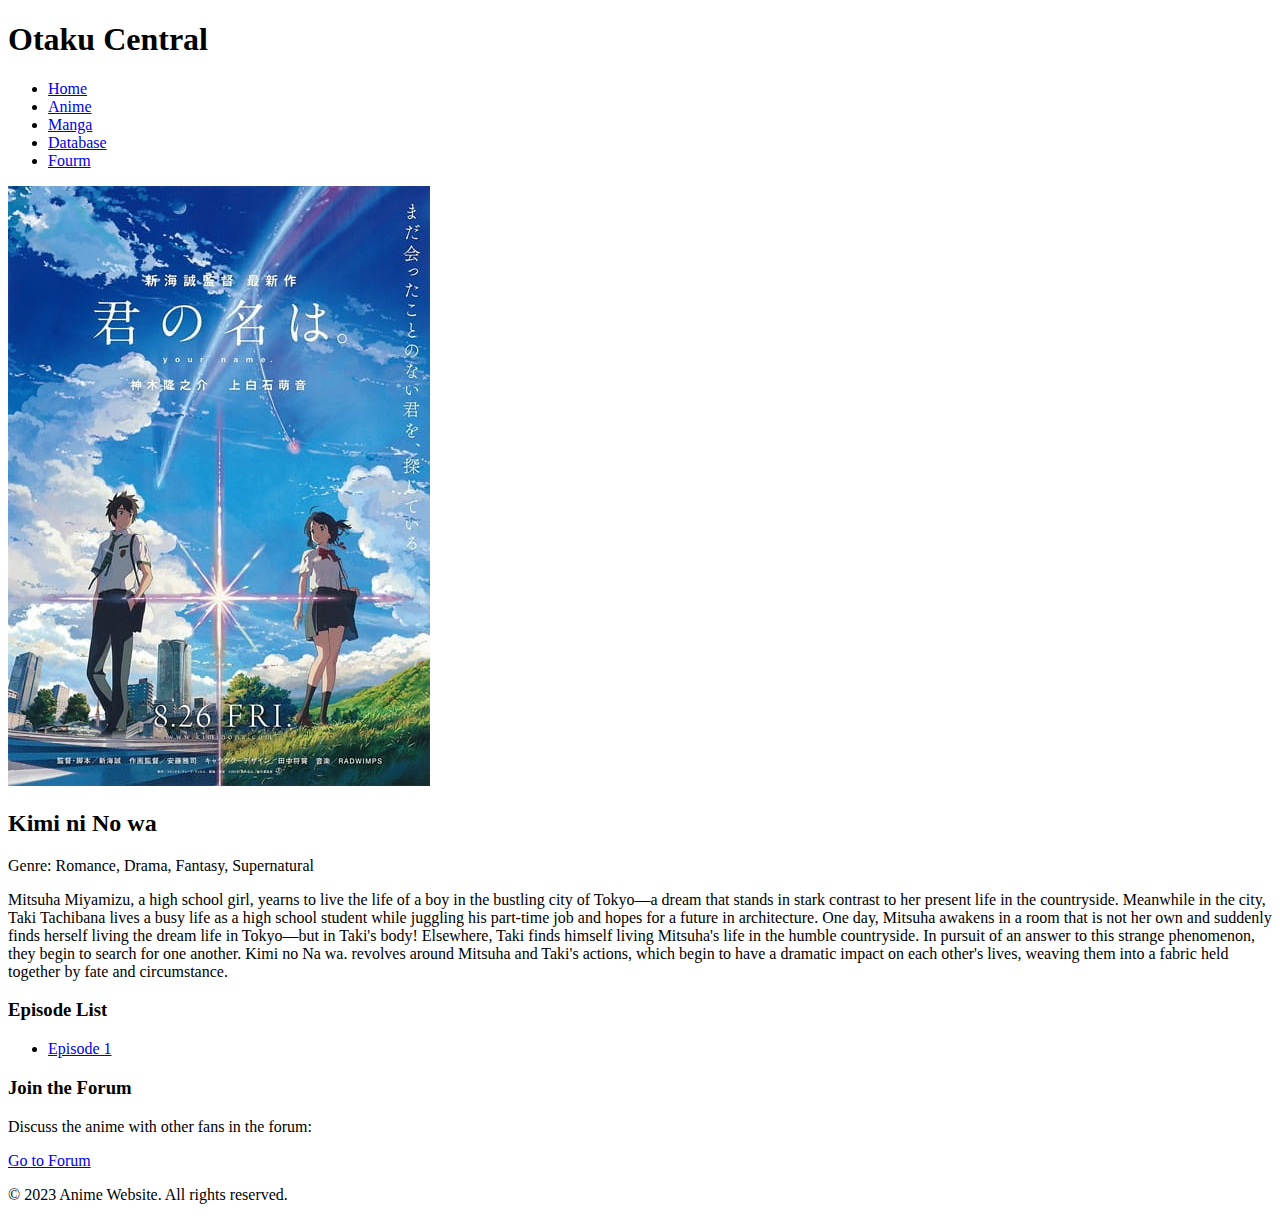
==== Otaku Central/anime-detail.html @ 00987ffb "login register episode tab" ====
<!DOCTYPE html>
<html>
<head>
  <title>Anime Details</title>
  <link rel="stylesheet" type="text/css" href="style.css">
</head>
<body>
  <header>
    <h1>Otaku Central</h1>
    <nav>
      <ul>
        <li><a href="index.html">Home</a></li>
        <li><a href="anime.html">Anime</a></li>
        <li><a href="manga.html">Manga</a></li>
         <li><a href="database.html">Database</a></li>
        <li><a href="fourm.html">Fourm</a></li>
      </ul>
    </nav>
  </header>

  <main>
    <section>
      <div class="anime-details">
        <img src="kimi ni no nawa.jpg" alt="Anime Image" class="anime-image">
        <div class="info">
          <h2>Kimi ni No wa </h2>

          <p>Genre: Romance, Drama, Fantasy, Supernatural</p>
          <p>Mitsuha Miyamizu, a high school girl, yearns to live the life of a boy in the bustling city of Tokyo—a dream that stands in stark contrast to her present life in the countryside. Meanwhile in the city, Taki Tachibana lives a busy life as a high school student while juggling his part-time job and hopes for a future in architecture.

            One day, Mitsuha awakens in a room that is not her own and suddenly finds herself living the dream life in Tokyo—but in Taki's body! Elsewhere, Taki finds himself living Mitsuha's life in the humble countryside. In pursuit of an answer to this strange phenomenon, they begin to search for one another.
            
            Kimi no Na wa. revolves around Mitsuha and Taki's actions, which begin to have a dramatic impact on each other's lives, weaving them into a fabric held together by fate and circumstance.</p>
           
            <div class="episode-list">
                <h3>Episode List</h3>
                <ul>
                  <li><a href="episode1.html">Episode 1</a></li>
                  <!-- Add more episodes as needed -->
                </ul>
              </div>
        
              <div class="forum-section">
                <h3>Join the Forum</h3>
                <p>Discuss the anime with other fans in the forum:</p>
                <a href="forum.html" class="forum-link">Go to Forum</a>
              </div>
        </div>
      </div>
    </section>
  </main>

  <footer>
    <p>&copy; 2023 Anime Website. All rights reserved.</p>
  </footer>
</body>
</html>
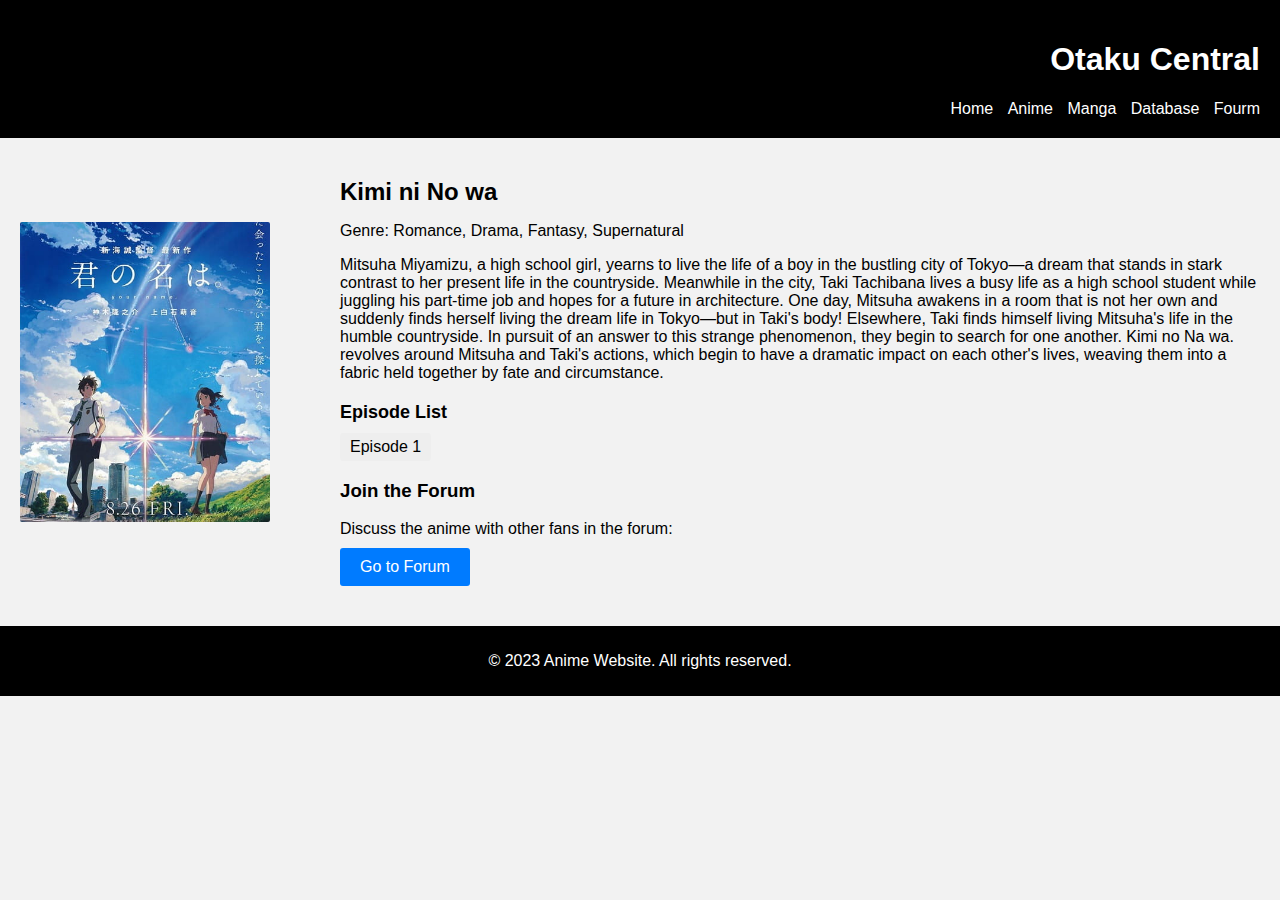
==== commit 69948738: "corrected styles links" ====
--- a/Otaku Central/anime-detail.html
+++ b/Otaku Central/anime-detail.html
@@ -2,7 +2,7 @@
 <html>
 <head>
   <title>Anime Details</title>
-  <link rel="stylesheet" type="text/css" href="style.css">
+  <link rel="stylesheet" type="text/css" href="/Otaku Central/Style.css">
 </head>
 <body>
   <header>
--- a/Otaku Central/Style.css
+++ b/Otaku Central/Style.css
@@ -0,0 +1,365 @@
+/* CSS styles for Otaku Central website */
+
+body {
+    font-family: Arial, sans-serif;
+    margin: 0;
+    padding: 0;
+  }
+  
+  header {
+    background-color: #000;
+    color: #e0dfdf;
+    padding: 20px;
+    text-align: right; /* Aligning the content to the right */
+  }
+  
+  nav ul {
+    list-style-type: none;
+    padding: 0;
+    margin: 0;
+    display: inline-block; /* Displaying the navigation as inline block */
+  }
+  
+  nav ul li {
+    display: inline;
+    margin-left: 10px; /* Adjusting the margin to create spacing */
+  }
+  
+  nav ul li a {
+    color: #ffffff;
+    text-decoration: none;
+  }
+  
+  main {
+    padding: 20px;
+  }
+  
+  section {
+    margin-bottom: 20px;
+  }
+  
+  footer {
+    background-color: #000;
+    color: #fff;
+    padding: 10px;
+    text-align: center;
+  }
+  
+
+/* CSS styles for Anime Card */
+
+.anime-card {
+  width: 300px;
+  border: 1px solid #ccc;
+  border-radius: 5px;
+  padding: 20px;
+  text-align: center;
+  box-shadow: 0 2px 4px rgba(0, 0, 0, 0.1);
+  transition: transform 0.3s;
+}
+
+.anime-card:hover {
+  transform: translateY(-5px);
+}
+
+.anime-card img {
+  width: 100%;
+  max-height: 200px;
+  object-fit: cover;
+  border-radius: 5px;
+  margin-bottom: 10px;
+}
+
+.anime-card h2 {
+  font-size: 20px;
+  margin-bottom: 10px;
+}
+.anime-card button {
+  background-color: #007bff;
+  color: #fff;
+  border: none;
+  border-radius: 3px;
+  padding: 10px 20px;
+  font-size: 16px;
+  cursor: pointer;
+}
+
+
+/* CSS styles for Anime Details */
+
+body {
+  font-family: Arial, sans-serif;
+  margin: 0;
+  padding: 0;
+}
+
+header {
+  background-color: #000;
+  color: #fff;
+  padding: 20px;
+  position: relative;
+}
+main {
+  padding: 20px;
+}
+
+.anime-details {
+  display: flex;
+  align-items: center;
+  justify-content: space-between;
+  margin-bottom: 20px;
+}
+
+.anime-image {
+  width: 250px;
+  height: 300px;
+  object-fit: cover;
+  border-radius: 2px;
+}
+
+.info {
+  width: calc(100% - 320px);
+  padding-left: 20px;
+}
+
+.info h2 {
+  font-size: 24px;
+  margin-bottom: 10px;
+}
+
+.info p {
+  margin-bottom: 10px;
+}
+
+.forum-link {
+  display: inline-block;
+  background-color: #007bff;
+  color: #fff;
+  border: none;
+  border-radius: 3px;
+  padding: 10px 20px;
+  font-size: 16px;
+  text-decoration: none;
+}
+.forum-link:hover{
+  transform: translateY(-5px);
+}
+
+/* CSS styles for Episode List */
+
+.episode-list {
+  margin-top: 20px;
+}
+
+.episode-list h3 {
+  font-size: 18px;
+  margin-bottom: 10px;
+}
+
+.episode-list ul {
+  list-style-type: none;
+  padding: 0;
+  margin: 0;
+}
+
+.episode-list li {
+  margin-bottom: 5px;
+}
+
+.episode-list li a {
+  text-decoration: none;
+  color: #000;
+  display: inline-block;
+  padding: 5px 10px;
+  border-radius: 3px;
+  background-color: #eee;
+  transition: background-color 0.3s ease;
+}
+
+.episode-list li a:hover {
+  background-color: #ddd;
+}
+
+/* CSS styles for Comment Section */
+
+.comment-section {
+  margin-top: 20px;
+}
+
+.comment-section h3 {
+  font-size: 18px;
+  margin-bottom: 10px;
+}
+
+#comment-form {
+  margin-bottom: 10px;
+}
+
+#comment-textarea {
+  width: 100%;
+  height: 100px;
+  resize: vertical;
+}
+
+#comment-form button {
+  padding: 5px 10px;
+  background-color: #007bff;
+  color: #fff;
+  border: none;
+  border-radius: 3px;
+  cursor: pointer;
+}
+
+#comment-form button:hover {
+  background-color: #0056b3;
+}
+
+#comment-list {
+  margin-top: 10px;
+}
+
+.comment-item {
+  margin-bottom: 10px;
+  background-color: #f2f2f2;
+  padding: 10px;
+  border-radius: 3px;
+}
+
+/* To remove defult blue colour of link */
+
+a {
+  color: inherit;
+  text-decoration: none;
+}
+a:hover,
+a:focus,
+a:active {
+  color: inherit;
+}
+/* For login and register page */
+body {
+  background-color: #f2f2f2;
+  font-family: Arial, sans-serif;
+}
+
+.container {
+  max-width: 400px;
+  margin: 0 auto;
+  padding: 20px;
+  background-color: #fff;
+  border-radius: 5px;
+  box-shadow: 0 2px 5px rgba(0, 0, 0, 0.1);
+}
+
+.container h1 {
+  text-align: center;
+  margin-bottom: 20px;
+}
+
+form label {
+  display: block;
+  margin-bottom: 8px;
+}
+
+form input[type="text"],
+form input[type="password"] {
+  width: 100%;
+  padding: 10px;
+  border: 1px solid #ccc;
+  border-radius: 3px;
+  margin-bottom: 15px;
+}
+
+form button[type="submit"] {
+  background-color: #007bff;
+  color: #fff;
+  border: none;
+  border-radius: 3px;
+  padding: 10px;
+  width: 100%;
+  cursor: pointer;
+}
+
+form button[type="submit"]:hover {
+  background-color: #0056b3;
+}
+
+form p {
+  text-align: center;
+  margin-top: 10px;
+}
+
+form p a {
+  color: #007bff;
+  text-decoration: none;
+}
+
+form p a:hover {
+  text-decoration: underline;
+}
+/* For video player */
+.video-player {
+  max-width: 100%;
+}
+
+.video-player video {
+  width: 100%;
+  height: auto;
+  display: block;
+  margin: 0 auto;
+}
+
+.video-controls {
+  display: flex;
+  align-items: center;
+  justify-content: space-between;
+  margin-top: 10px;
+}
+
+.video-controls button {
+  background-color: #007bff;
+  color: #fff;
+  border: none;
+  border-radius: 3px;
+  padding: 5px 10px;
+  cursor: pointer;
+}
+
+.video-controls button:hover {
+  background-color: #0056b3;
+}
+
+.video-controls .progress-bar {
+  flex-grow: 1;
+  background-color: #ccc;
+  height: 8px;
+  border-radius: 5px;
+  margin: 0 10px;
+  position: relative;
+}
+
+.video-controls .progress-bar .progress {
+  background-color: #007bff;
+  height: 100%;
+  border-radius: 5px;
+  width: 0;
+}
+
+.video-controls .time {
+  font-size: 14px;
+  color: #555;
+}
+/* For episode navigation */
+.episode-navigation {
+  display: flex;
+  justify-content: space-between;
+  margin-top: 20px;
+}
+
+.episode-navigation .previous-episode {
+  order: 1;
+}
+
+.episode-navigation .next-episode {
+  order: 2;
+}